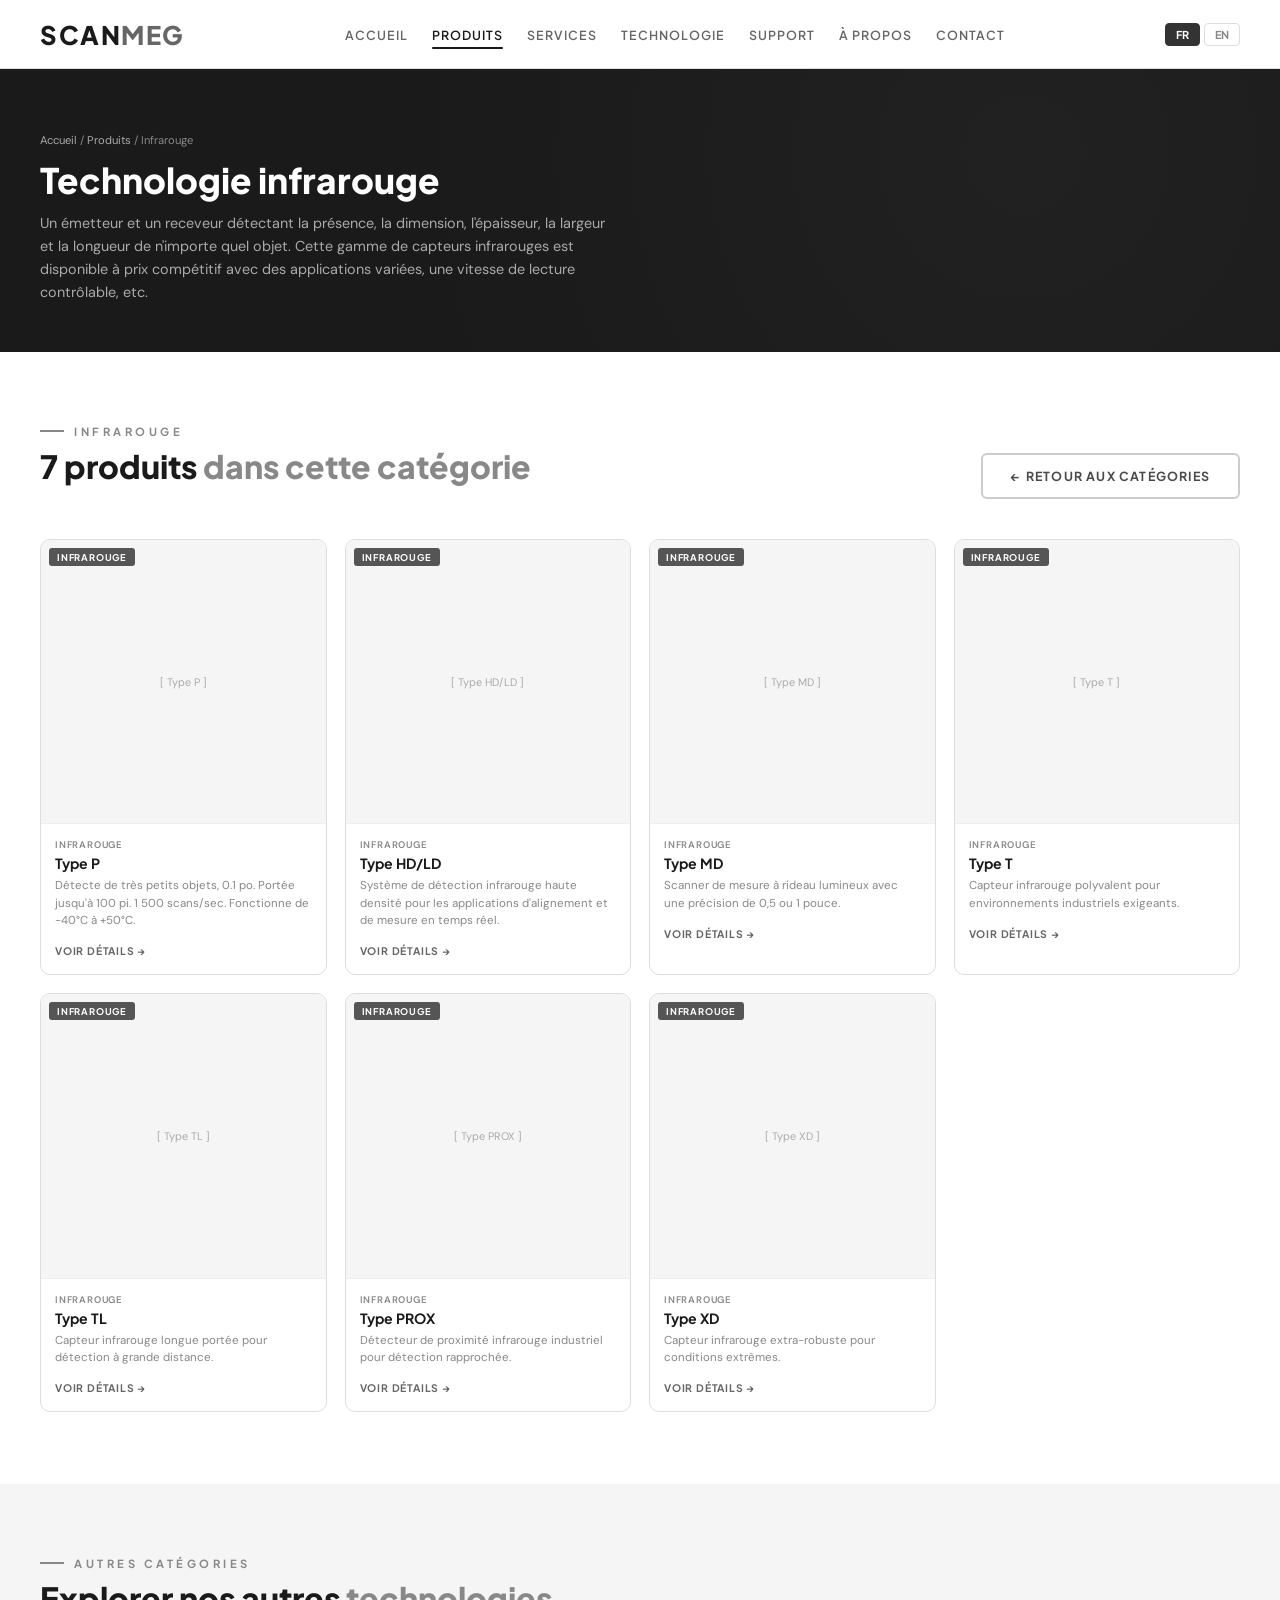
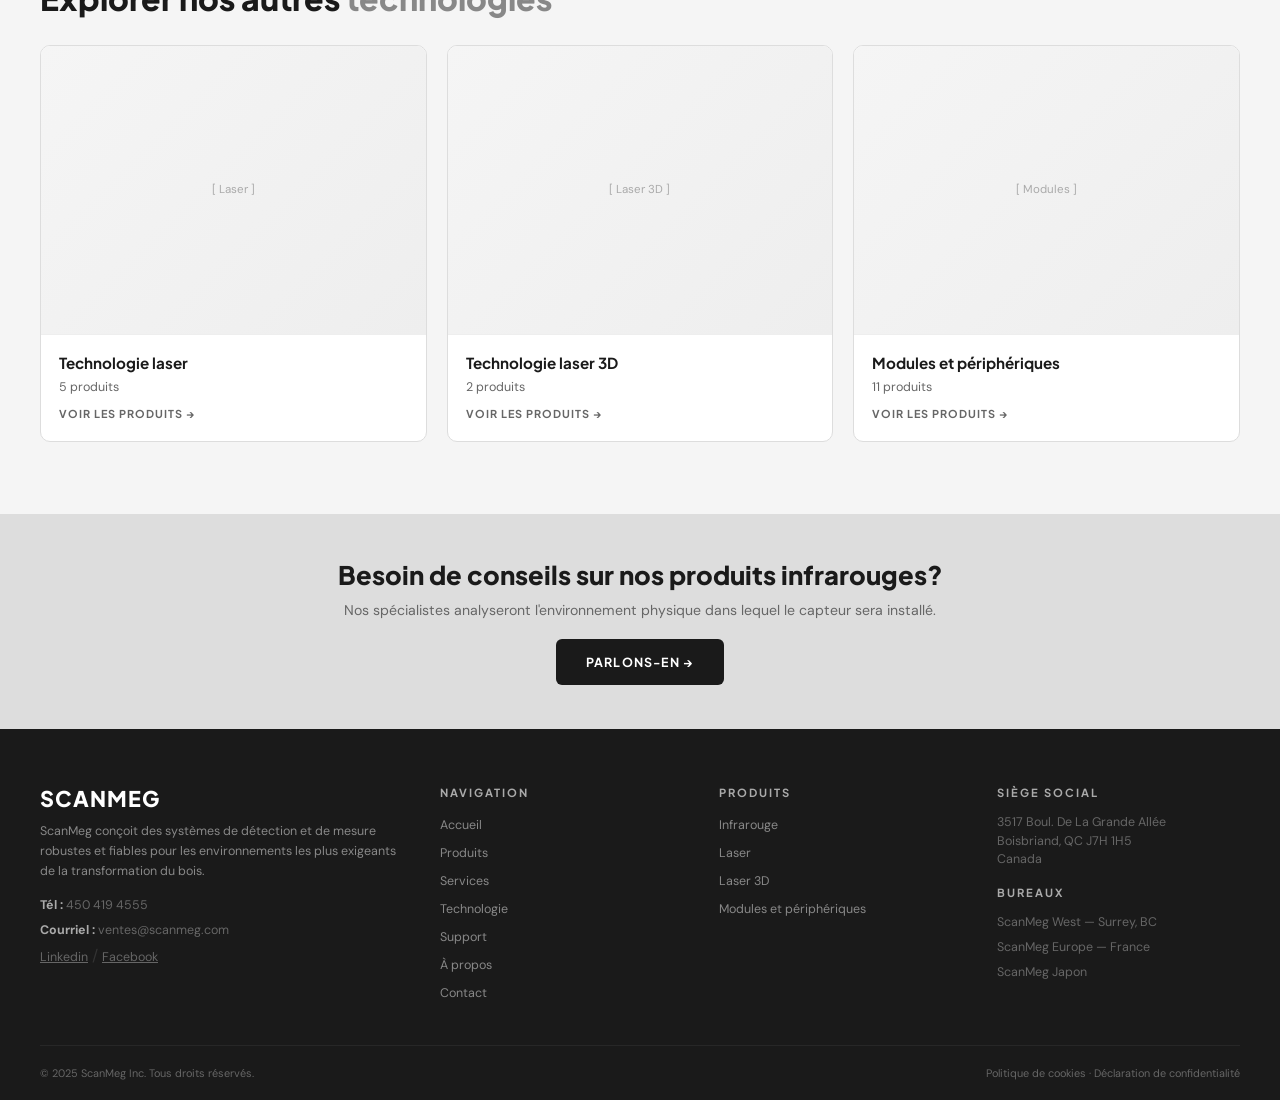
==== categorie-infrarouge.html @ 6e478f62 "Add files via upload" ====
<!DOCTYPE html>
<html lang="fr">
<head>
<meta charset="UTF-8">
<meta name="viewport" content="width=device-width, initial-scale=1.0">
<title>ScanMeg — Infrarouge</title>
<link href="https://fonts.googleapis.com/css2?family=DM+Sans:ital,opsz,wght@0,9..40,300;0,9..40,400;0,9..40,500;0,9..40,600;0,9..40,700;0,9..40,800&family=Plus+Jakarta+Sans:wght@400;500;600;700;800&display=swap" rel="stylesheet">
<link rel="stylesheet" href="wireframe.css">
</head>
<body>

<!-- ══════ HEADER ══════ -->
<header class="hdr">

  <div class="hdr-main">
    <a href="index.html" class="logo" style="text-decoration:none;">SCAN<em>MEG</em></a>
    <ul class="nav">
      <li><a href="index.html">Accueil</a></li>
      <li><a href="produits.html" class="on">Produits</a></li>
      <li><a href="services.html">Services</a></li>
      <li><a href="technologie.html">Technologie</a></li>
      <li><a href="support.html">Support</a></li>
      <li><a href="entreprise.html">À propos</a></li>
      <li><a href="contact.html">Contact</a></li>
    </ul>
    <div class="hdr-right">
      <div class="lang-sw"><button class="on">FR</button><button>EN</button></div>
      <div class="hamburger"><span></span><span></span><span></span></div>
    </div>
  </div>
</header>


<!-- ══════ PAGE HEADER ══════ -->
<div class="pg-hdr">
  <div class="pg-hdr-in">
    <div class="pg-bc"><a href="index.html">Accueil</a> / <a href="produits.html">Produits</a> / Infrarouge</div>
    <h1>Technologie infrarouge</h1>
    <p>Un émetteur et un receveur détectant la présence, la dimension, l'épaisseur, la largeur et la longueur de n'importe quel objet. Cette gamme de capteurs infrarouges est disponible à prix compétitif avec des applications variées, une vitesse de lecture contrôlable, etc.</p>
  </div>
</div>


<!-- ══════ GRILLE PRODUITS ══════ -->
<section class="sec">
  <div class="sec-inner">
    <div class="sec-head">
      <div>
        <div class="sec-label">Infrarouge</div>
        <h2 class="sec-title">7 produits <em>dans cette catégorie</em></h2>
      </div>
      <a href="produits.html" class="btn btn-outline" style="height:fit-content;">← Retour aux catégories</a>
    </div>

    <div class="p-grid">

      <div class="p-card">
        <div class="p-card-img"><div class="p-badge">Infrarouge</div>[ Type P ]</div>
        <div class="p-card-body">
          <div class="p-card-cat">Infrarouge</div>
          <h3>Type P</h3>
          <p>Détecte de très petits objets, 0.1 po. Portée jusqu'à 100 pi. 1 500 scans/sec. Fonctionne de -40°C à +50°C.</p>
          <a href="fiche-produit.html" class="p-card-act">Voir détails →</a>
        </div>
      </div>

      <div class="p-card">
        <div class="p-card-img"><div class="p-badge">Infrarouge</div>[ Type HD/LD ]</div>
        <div class="p-card-body">
          <div class="p-card-cat">Infrarouge</div>
          <h3>Type HD/LD</h3>
          <p>Système de détection infrarouge haute densité pour les applications d'alignement et de mesure en temps réel.</p>
          <a href="fiche-produit.html" class="p-card-act">Voir détails →</a>
        </div>
      </div>

      <div class="p-card">
        <div class="p-card-img"><div class="p-badge">Infrarouge</div>[ Type MD ]</div>
        <div class="p-card-body">
          <div class="p-card-cat">Infrarouge</div>
          <h3>Type MD</h3>
          <p>Scanner de mesure à rideau lumineux avec une précision de 0,5 ou 1 pouce.</p>
          <a href="fiche-produit.html" class="p-card-act">Voir détails →</a>
        </div>
      </div>

      <div class="p-card">
        <div class="p-card-img"><div class="p-badge">Infrarouge</div>[ Type T ]</div>
        <div class="p-card-body">
          <div class="p-card-cat">Infrarouge</div>
          <h3>Type T</h3>
          <p>Capteur infrarouge polyvalent pour environnements industriels exigeants.</p>
          <a href="fiche-produit.html" class="p-card-act">Voir détails →</a>
        </div>
      </div>

      <div class="p-card">
        <div class="p-card-img"><div class="p-badge">Infrarouge</div>[ Type TL ]</div>
        <div class="p-card-body">
          <div class="p-card-cat">Infrarouge</div>
          <h3>Type TL</h3>
          <p>Capteur infrarouge longue portée pour détection à grande distance.</p>
          <a href="fiche-produit.html" class="p-card-act">Voir détails →</a>
        </div>
      </div>

      <div class="p-card">
        <div class="p-card-img"><div class="p-badge">Infrarouge</div>[ Type PROX ]</div>
        <div class="p-card-body">
          <div class="p-card-cat">Infrarouge</div>
          <h3>Type PROX</h3>
          <p>Détecteur de proximité infrarouge industriel pour détection rapprochée.</p>
          <a href="fiche-produit.html" class="p-card-act">Voir détails →</a>
        </div>
      </div>

      <div class="p-card">
        <div class="p-card-img"><div class="p-badge">Infrarouge</div>[ Type XD ]</div>
        <div class="p-card-body">
          <div class="p-card-cat">Infrarouge</div>
          <h3>Type XD</h3>
          <p>Capteur infrarouge extra-robuste pour conditions extrêmes.</p>
          <a href="fiche-produit.html" class="p-card-act">Voir détails →</a>
        </div>
      </div>

    </div>
  </div>
</section>


<!-- ══════ AUTRES CATÉGORIES ══════ -->
<section class="sec sec--gray">
  <div class="sec-inner">
    <div class="sec-label">Autres catégories</div>
    <h2 class="sec-title">Explorer nos autres <em>technologies</em></h2>
    <div style="margin-bottom:28px;"></div>
    <div class="cat-g cat-g--3col">
      <div class="cat-c">
        <div class="cat-c-img">[ Laser ]</div>
        <div class="cat-c-body">
          <h3>Technologie laser</h3>
          <p>5 produits</p>
          <a href="categorie-laser.html" class="cat-c-link">Voir les produits →</a>
        </div>
      </div>
      <div class="cat-c">
        <div class="cat-c-img">[ Laser 3D ]</div>
        <div class="cat-c-body">
          <h3>Technologie laser 3D</h3>
          <p>2 produits</p>
          <a href="categorie-laser3d.html" class="cat-c-link">Voir les produits →</a>
        </div>
      </div>
      <div class="cat-c">
        <div class="cat-c-img">[ Modules ]</div>
        <div class="cat-c-body">
          <h3>Modules et périphériques</h3>
          <p>11 produits</p>
          <a href="categorie-modules.html" class="cat-c-link">Voir les produits →</a>
        </div>
      </div>
    </div>
  </div>
</section>


<!-- ══════ CTA ══════ -->
<div class="cta">
  <h2>Besoin de conseils sur nos produits infrarouges?</h2>
  <p>Nos spécialistes analyseront l'environnement physique dans lequel le capteur sera installé.</p>
  <a href="contact.html" class="btn btn-dark">Parlons-en →</a>
</div>


<!-- ══════ FOOTER ══════ -->
<footer class="ftr">
  <div class="ftr-g">
    <div>
      <div class="ftr-brand">SCANMEG</div>
      <p class="ftr-desc">ScanMeg conçoit des systèmes de détection et de mesure robustes et fiables pour les environnements les plus exigeants de la transformation du bois.</p>
      <p class="ftr-info"><strong>Tél :</strong> 450 419 4555</p>
      <p class="ftr-info"><strong>Courriel :</strong> ventes@scanmeg.com</p>
      <a href="#" class="ftr-info">Linkedin</a> / 
      <a href="#" class="ftr-info">Facebook</a>
    </div>
    <div class="ftr-col">
      <h4>Navigation</h4>
      <ul>
        <li><a href="index.html">Accueil</a></li>
        <li><a href="produits.html">Produits</a></li>
        <li><a href="services.html">Services</a></li>
        <li><a href="technologie.html">Technologie</a></li>
        <li><a href="support.html">Support</a></li>
        <li><a href="entreprise.html">À propos</a></li>
        <li><a href="contact.html">Contact</a></li>
      </ul>
    </div>
    <div class="ftr-col">
      <h4>Produits</h4>
      <ul>
        <li><a href="categorie-infrarouge.html">Infrarouge</a></li>
        <li><a href="categorie-laser.html">Laser</a></li>
        <li><a href="categorie-laser3d.html">Laser 3D</a></li>
        <li><a href="categorie-modules.html">Modules et périphériques</a></li>
      </ul>
    </div>
    <div class="ftr-col">
      <h4>Siège social</h4>
      <p class="ftr-info">3517 Boul. De La Grande Allée<br>Boisbriand, QC J7H 1H5<br>Canada</p>
      <h4 style="margin-top:16px;">Bureaux</h4>
      <p class="ftr-info">ScanMeg West — Surrey, BC</p>
      <p class="ftr-info">ScanMeg Europe — France</p>
      <p class="ftr-info">ScanMeg Japon</p>
    </div>
  </div>
  <div class="ftr-bot">
    <span>© 2025 ScanMeg Inc. Tous droits réservés.</span>
    <span>Politique de cookies · Déclaration de confidentialité</span>
  </div>
</footer>

<script>
(function(){
  var btn = document.querySelector(".hamburger");
  var nav = document.querySelector(".nav");
  if(btn && nav){
    btn.addEventListener("click", function(){
      nav.classList.toggle("open");
    });
    document.addEventListener("click", function(e){
      if(!btn.contains(e.target) && !nav.contains(e.target)){
        nav.classList.remove("open");
      }
    });
  }
})();
</script>
</body>
</html>
---- wireframe.css ----
/* ══════════════════════════════════════════
   SCANMEG — WIREFRAME CSS PARTAGÉ (N&B)
   Référencé par chaque page HTML via :
   <link rel="stylesheet" href="wireframe.css">
   ══════════════════════════════════════════ */

/* ── Tokens ── */
:root {
  --brand: #555;
  --brand-dark: #333;
  --brand-light: #ddd;
  --brand-pale: #f2f2f2;
  --navy: #1a1a1a;
  --navy-light: #2a2a2a;
  --slate-900: #1a1a1a;
  --slate-800: #333;
  --slate-700: #4a4a4a;
  --slate-600: #666;
  --slate-500: #888;
  --slate-400: #aaa;
  --slate-300: #ccc;
  --slate-200: #ddd;
  --slate-100: #eee;
  --slate-50: #f5f5f5;
  --white: #fff;
  --font-heading: 'Plus Jakarta Sans', sans-serif;
  --font-body: 'DM Sans', sans-serif;
  --shadow-xs: 0 1px 2px rgba(0,0,0,.04);
  --shadow-sm: 0 2px 8px rgba(0,0,0,.06);
  --shadow-md: 0 4px 16px rgba(0,0,0,.08);
  --shadow-lg: 0 8px 32px rgba(0,0,0,.1);
  --radius-sm: 6px;
  --radius-md: 10px;
  --radius-lg: 16px;
  --ease: cubic-bezier(.4,0,.2,1);
}
*,*::before,*::after { margin:0; padding:0; box-sizing:border-box; }
html { scroll-behavior:smooth; font-size:16px; }
body { font-family:var(--font-body); background:var(--white); color:var(--slate-800); overflow-x:hidden; }
img { max-width:100%; display:block; }

/* ══════ HEADER ══════ */
.hdr { background:var(--white); border-bottom:1px solid var(--slate-200); position:sticky; top:0; z-index:100; }
.hdr-top { background:var(--navy); padding:7px 40px; display:flex; justify-content:space-between; align-items:center; font-size:.72rem; color:var(--slate-400); }
.hdr-top a { color:#aaa; text-decoration:none; }
.hdr-main { padding:0 40px; display:flex; justify-content:space-between; align-items:center; height:68px; position:relative; }
.logo { font-family:var(--font-heading); font-weight:800; font-size:1.6rem; color:var(--navy); letter-spacing:1.5px; }
.logo em { font-style:normal; color:var(--slate-600); }
.nav { display:flex; gap:24px; list-style:none; }
.nav a { font-family:var(--font-heading); font-size:.78rem; font-weight:600; text-transform:uppercase; letter-spacing:1px; color:var(--slate-600); text-decoration:none; padding:4px 0; position:relative; transition:.2s; }
.nav a:hover { color:var(--navy); }
.nav a.on { color:var(--navy); }
.nav a.on::after { content:''; position:absolute; bottom:-2px; left:0; right:0; height:2px; background:var(--navy); border-radius:2px; }
.hdr-right { display:flex; align-items:center; gap:14px; }
.lang-sw { display:flex; gap:4px; }
.lang-sw button { font-family:var(--font-heading); font-size:.68rem; font-weight:700; padding:4px 10px; border-radius:4px; border:1px solid var(--slate-200); background:var(--white); color:var(--slate-500); cursor:pointer; transition:.15s; }
.lang-sw button.on { background:var(--slate-800); border-color:var(--slate-800); color:var(--white); }
.hamburger { display:none; flex-direction:column; gap:4px; cursor:pointer; }
.hamburger span { width:20px; height:2px; background:var(--slate-600); border-radius:2px; }

/* ══════ BUTTONS ══════ */
.btn { font-family:var(--font-heading); font-size:.78rem; font-weight:700; text-transform:uppercase; letter-spacing:1.2px; padding:13px 28px; border-radius:var(--radius-sm); border:2px solid transparent; cursor:pointer; text-decoration:none; display:inline-flex; align-items:center; gap:8px; transition:.2s var(--ease); white-space:nowrap; }
.btn-dark { background:var(--navy); color:var(--white); }
.btn-dark:hover { background:var(--navy-light); }
.btn-outline { background:transparent; border-color:var(--slate-300); color:var(--slate-700); }
.btn-outline:hover { border-color:var(--slate-600); color:var(--navy); }
.btn-white { background:var(--white); color:var(--navy); border-color:var(--slate-200); }
.btn-white:hover { background:var(--slate-50); }

/* ══════ HERO ══════ */
.hero { position:relative; background:linear-gradient(135deg,#1a1a1a 0%,#2a2a2a 60%,#333 100%); padding:80px 40px 72px; overflow:hidden; }
.hero::before { content:''; position:absolute; top:-50%; right:-20%; width:80%; height:200%; background:radial-gradient(ellipse,rgba(255,255,255,.03),transparent 70%); pointer-events:none; }
.hero-inner { max-width:1200px; margin:0 auto; display:grid; grid-template-columns:1.1fr .9fr; gap:56px; align-items:center; position:relative; z-index:1; }
.hero-label { font-family:var(--font-heading); font-size:.72rem; font-weight:700; text-transform:uppercase; letter-spacing:4px; color:#aaa; margin-bottom:14px; display:flex; align-items:center; gap:10px; }
.hero-label::before { content:''; width:32px; height:2px; background:#aaa; }
.hero h1 { font-family:var(--font-heading); font-size:2.7rem; font-weight:800; line-height:1.12; color:var(--white); margin-bottom:20px; }
.hero h1 em { font-style:normal; color:#ccc; }
.hero-text { font-size:.92rem; line-height:1.75; color:var(--slate-400); margin-bottom:28px; max-width:520px; }
.hero-btns { display:flex; gap:12px; flex-wrap:wrap; }
.hero-visual { display:flex; align-items:center; justify-content:center; position:relative; }
.hero-badge { position:absolute; top:16px; right:-8px; background:#444; color:var(--white); font-family:var(--font-heading); font-weight:800; font-size:.65rem; letter-spacing:1px; text-transform:uppercase; padding:8px 18px; border-radius:var(--radius-sm); box-shadow:var(--shadow-md); }

/* ══════ PLACEHOLDER IMAGE ══════ */
.ph { width:100%; aspect-ratio:4/3; max-width:460px; background:rgba(255,255,255,.04); border:1px solid rgba(255,255,255,.08); border-radius:var(--radius-md); display:flex; align-items:center; justify-content:center; flex-direction:column; gap:8px; color:var(--slate-500); font-size:.75rem; text-align:center; padding:20px; }
.ph svg { opacity:.25; }
.ph--light { background:var(--slate-50); border-color:var(--slate-200); color:var(--slate-400); }

/* ══════ KPI BAR ══════ */
.kpi { background:#e8e8e8; border-top:3px solid #999; padding:36px 40px; }
.kpi-row { max-width:1200px; margin:0 auto; display:grid; grid-template-columns:repeat(4,1fr); gap:24px; text-align:center; }
.kpi-n { font-family:var(--font-heading); font-size:2.2rem; font-weight:800; color:var(--navy); line-height:1; }
.kpi-l { font-size:.72rem; font-weight:600; text-transform:uppercase; letter-spacing:1px; color:var(--slate-600); margin-top:4px; }

/* ══════ SECTIONS ══════ */
.sec { padding:72px 40px; }
.sec--gray { background:var(--slate-50); }
.sec--dark { background:var(--navy); color:var(--slate-300); }
.sec-inner { max-width:1200px; margin:0 auto; }
.sec-label { font-family:var(--font-heading); font-size:.7rem; font-weight:700; text-transform:uppercase; letter-spacing:3.5px; color:#888; margin-bottom:10px; display:flex; align-items:center; gap:10px; }
.sec-label::before { content:''; width:24px; height:2px; background:currentColor; }
.sec-title { font-family:var(--font-heading); font-size:2rem; font-weight:800; line-height:1.15; color:var(--navy); margin-bottom:14px; }
.sec--dark .sec-title { color:var(--white); }
.sec-title em { font-style:normal; color:var(--slate-500); }
.sec--dark .sec-title em { color:#ccc; }
.sec-desc { font-size:.9rem; line-height:1.7; color:var(--slate-600); max-width:620px; margin-bottom:36px; }
.sec--dark .sec-desc { color:var(--slate-400); }
.sec-head { display:flex; justify-content:space-between; align-items:flex-end; margin-bottom:40px; flex-wrap:wrap; gap:20px; }

/* ══════ CATEGORY CARDS ══════ */
.cat-g { display:grid; grid-template-columns:repeat(4,1fr); gap:18px; }
.cat-g--2col { grid-template-columns:repeat(2,1fr); gap:24px; }
.cat-g--3col { grid-template-columns:repeat(3,1fr); gap:20px; }
.cat-c { background:var(--white); border:1px solid var(--slate-200); border-radius:var(--radius-md); overflow:hidden; transition:.25s var(--ease); cursor:pointer; }
.cat-c:hover { border-color:#999; box-shadow:var(--shadow-md); transform:translateY(-3px); }
.cat-c-img { aspect-ratio:4/3; background:linear-gradient(135deg,var(--slate-50),var(--slate-100)); display:flex; align-items:center; justify-content:center; color:var(--slate-400); font-size:.72rem; border-bottom:1px solid var(--slate-100); }
.cat-c-body { padding:18px; }
.cat-c h3 { font-family:var(--font-heading); font-size:.95rem; font-weight:700; color:var(--navy); margin-bottom:6px; }
.cat-c p { font-size:.78rem; line-height:1.55; color:var(--slate-600); }
.cat-c-meta { font-family:var(--font-heading); font-size:.68rem; font-weight:600; color:var(--slate-400); letter-spacing:.3px; margin-bottom:12px; padding-top:10px; border-top:1px solid var(--slate-100); }
.cat-c-link { display:inline-flex; align-items:center; gap:4px; margin-top:10px; font-family:var(--font-heading); font-size:.68rem; font-weight:700; text-transform:uppercase; letter-spacing:1px; color:var(--slate-600); text-decoration:none; }
.cat-c-link:hover { color:var(--navy); }

/* ══════ ICON SERVICE CARDS ══════ */
.svc-g { display:grid; grid-template-columns:repeat(3,1fr); gap:20px; }
.svc-c { background:var(--white); border:1px solid var(--slate-200); border-radius:var(--radius-md); padding:28px 24px; transition:.25s var(--ease); }
.sec--dark .svc-c { background:var(--navy-light); border-color:rgba(255,255,255,.06); }
.svc-c:hover { border-color:#999; box-shadow:var(--shadow-sm); transform:translateY(-2px); }
.svc-ico { width:44px; height:44px; border-radius:var(--radius-sm); background:#e8e8e8; border:1px solid #ccc; display:flex; align-items:center; justify-content:center; font-size:1.1rem; margin-bottom:16px; }
.sec--dark .svc-ico { background:rgba(255,255,255,.08); border-color:rgba(255,255,255,.12); }
.svc-c h3 { font-family:var(--font-heading); font-size:.85rem; font-weight:700; color:var(--navy); margin-bottom:8px; }
.sec--dark .svc-c h3 { color:var(--white); }
.svc-c p { font-size:.78rem; line-height:1.6; color:var(--slate-500); }

/* ══════ ADVANTAGES ══════ */
.adv-g { display:grid; grid-template-columns:repeat(3,1fr); gap:28px; }
.adv-i { display:flex; gap:14px; }
.adv-n { font-family:var(--font-heading); font-size:2rem; font-weight:800; color:#999; line-height:1; min-width:40px; }
.adv-i h4 { font-family:var(--font-heading); font-size:.82rem; font-weight:700; color:var(--navy); margin-bottom:5px; }
.adv-i p { font-size:.78rem; line-height:1.55; color:var(--slate-600); }

/* ══════ TESTIMONIAL ══════ */
.testi { background:var(--white); border:1px solid var(--slate-200); border-left:4px solid #999; border-radius:0 var(--radius-md) var(--radius-md) 0; padding:36px; max-width:820px; margin:0 auto; }
.sec--dark .testi { background:var(--navy-light); border-color:rgba(255,255,255,.06); border-left-color:#888; }
.testi q { display:block; font-size:.9rem; line-height:1.8; color:var(--slate-600); font-style:italic; margin-bottom:16px; }
.sec--dark .testi q { color:var(--slate-400); }
.testi-auth { font-family:var(--font-heading); font-size:.78rem; font-weight:700; color:#888; }

/* ══════ CTA BAND ══════ */
.cta { background:#ddd; padding:44px 40px; text-align:center; }
.cta h2 { font-family:var(--font-heading); font-size:1.6rem; font-weight:800; color:var(--navy); margin-bottom:10px; }
.cta p { color:var(--slate-600); margin-bottom:20px; font-size:.88rem; }

/* ══════ FOOTER ══════ */
.ftr { background:var(--navy); padding:56px 40px 20px; }
.ftr-g { max-width:1200px; margin:0 auto; display:grid; grid-template-columns:1.5fr 1fr 1fr 1fr; gap:36px; margin-bottom:36px; }
.ftr-brand { font-family:var(--font-heading); font-weight:800; font-size:1.35rem; color:var(--white); letter-spacing:1px; margin-bottom:10px; }
.ftr-desc { font-size:.78rem; line-height:1.6; color:var(--slate-500); margin-bottom:14px; }
.ftr-col h4 { font-family:var(--font-heading); font-size:.7rem; font-weight:700; text-transform:uppercase; letter-spacing:2px; color:var(--slate-400); margin-bottom:14px; }
.ftr-col ul { list-style:none; }
.ftr-col li { margin-bottom:7px; }
.ftr-col a { font-size:.78rem; color:var(--slate-500); text-decoration:none; transition:.15s; }
.ftr-col a:hover { color:var(--white); }
.ftr-info { font-size:.78rem; color:var(--slate-600); margin-bottom:6px; line-height:1.5; }
.ftr-info strong { color:var(--slate-400); }
.ftr-bot { max-width:1200px; margin:0 auto; padding-top:20px; border-top:1px solid rgba(255,255,255,.06); display:flex; justify-content:space-between; font-size:.68rem; color:var(--slate-600); }

/* ══════ PAGE HEADER ══════ */
.pg-hdr { background:var(--navy); padding:64px 40px 48px; position:relative; overflow:hidden; }
.pg-hdr::before { content:''; position:absolute; inset:0; background:radial-gradient(circle at 80% 30%,rgba(255,255,255,.03),transparent 60%); }
.pg-hdr-in { max-width:1200px; margin:0 auto; position:relative; z-index:1; }
.pg-bc { font-size:.7rem; color:var(--slate-500); margin-bottom:10px; }
.pg-bc a { color:#aaa; text-decoration:none; }
.pg-hdr h1 { font-family:var(--font-heading); font-size:2.2rem; font-weight:800; color:var(--white); margin-bottom:10px; }
.pg-hdr p { font-size:.9rem; color:var(--slate-400); max-width:580px; line-height:1.6; }

/* ══════ PRODUCT GRID ══════ */
.p-grid { display:grid; grid-template-columns:repeat(4,1fr); gap:18px; }
.p-card { background:var(--white); border:1px solid var(--slate-200); border-radius:var(--radius-md); overflow:hidden; transition:.25s var(--ease); cursor:pointer; }
.p-card:hover { border-color:#999; box-shadow:var(--shadow-md); }
.p-card-img { aspect-ratio:1; background:var(--slate-50); display:flex; align-items:center; justify-content:center; color:var(--slate-400); font-size:.68rem; position:relative; border-bottom:1px solid var(--slate-100); }
.p-badge { position:absolute; top:8px; left:8px; font-family:var(--font-heading); font-size:.58rem; font-weight:700; text-transform:uppercase; letter-spacing:.8px; padding:3px 8px; background:#555; color:var(--white); border-radius:3px; }
.p-card-body { padding:14px; }
.p-card-cat { font-size:.6rem; text-transform:uppercase; letter-spacing:.8px; color:#888; font-weight:600; margin-bottom:3px; }
.p-card h3 { font-family:var(--font-heading); font-size:.88rem; font-weight:700; color:var(--navy); margin-bottom:5px; }
.p-card p { font-size:.72rem; color:var(--slate-500); line-height:1.5; margin-bottom:10px; }
.p-card-act { font-family:var(--font-heading); font-size:.65rem; font-weight:700; text-transform:uppercase; letter-spacing:.8px; color:var(--slate-600); text-decoration:none; }

/* ══════ DETAIL ROW ══════ */
.drow { display:grid; grid-template-columns:1fr 1fr; gap:44px; align-items:center; margin-bottom:56px; }
.drow.rev { direction:rtl; }
.drow.rev>* { direction:ltr; }
.drow-img { aspect-ratio:4/3; background:linear-gradient(135deg,var(--slate-50),var(--slate-100)); border-radius:var(--radius-md); border:1px solid var(--slate-200); display:flex; align-items:center; justify-content:center; color:var(--slate-400); font-size:.75rem; }
.drow h3 { font-family:var(--font-heading); font-size:1.3rem; font-weight:800; color:var(--navy); margin-bottom:14px; }
.drow p { font-size:.85rem; line-height:1.7; color:var(--slate-600); }

/* ══════ TECH TABS ══════ */
.tt { display:flex; gap:4px; margin-bottom:28px; flex-wrap:wrap; }
.tt-btn { font-family:var(--font-heading); font-size:.72rem; font-weight:700; text-transform:uppercase; letter-spacing:1px; padding:10px 22px; border:none; border-radius:var(--radius-sm) var(--radius-sm) 0 0; background:var(--navy-light); color:var(--slate-500); cursor:pointer; transition:.15s; }
.tt-btn:hover { color:var(--white); }
.tt-btn.on { background:#555; color:var(--white); }
.tt-panel { background:var(--navy-light); border:1px solid rgba(255,255,255,.06); border-radius:0 var(--radius-md) var(--radius-md) var(--radius-md); padding:36px; }
.tt-grid { display:grid; grid-template-columns:1fr 1fr; gap:36px; align-items:center; }
.tt-panel h3 { font-family:var(--font-heading); font-size:1.2rem; font-weight:800; color:var(--white); margin-bottom:12px; }
.tt-panel p { font-size:.84rem; line-height:1.7; color:var(--slate-400); margin-bottom:16px; }
.tt-list { list-style:none; display:flex; gap:6px; flex-wrap:wrap; }
.tt-list li { font-family:var(--font-heading); font-size:.65rem; font-weight:600; text-transform:uppercase; padding:5px 12px; background:rgba(255,255,255,.06); border:1px solid rgba(255,255,255,.1); border-radius:4px; color:#bbb; }

/* ══════ SPECS ══════ */
.sp-g { display:grid; grid-template-columns:repeat(3,1fr); gap:18px; }
.sp-c { background:var(--white); border:1px solid var(--slate-200); border-radius:var(--radius-md); padding:24px 20px; text-align:center; transition:.15s; }
.sp-c:hover { border-color:#999; }
.sp-n { font-family:var(--font-heading); font-size:1.8rem; font-weight:800; color:#555; line-height:1; margin-bottom:3px; }
.sp-l { font-family:var(--font-heading); font-size:.72rem; font-weight:700; text-transform:uppercase; color:var(--navy); margin-bottom:5px; }
.sp-d { font-size:.72rem; color:var(--slate-500); line-height:1.45; }

/* ══════ DURABILITY ══════ */
.dur-g { display:grid; grid-template-columns:repeat(3,1fr); gap:20px; }
.dur-c { background:var(--white); border:1px solid var(--slate-200); border-radius:var(--radius-md); overflow:hidden; transition:.15s; }
.sec--dark .dur-c { background:var(--navy-light); border-color:rgba(255,255,255,.06); }
.dur-c:hover { border-color:#999; }
.dur-h { background:#e8e8e8; padding:24px 20px; text-align:center; border-bottom:1px solid #ccc; }
.sec--dark .dur-h { background:rgba(255,255,255,.05); border-color:rgba(255,255,255,.08); }
.dur-h .ico { font-size:1.8rem; margin-bottom:6px; }
.dur-h h4 { font-family:var(--font-heading); font-size:.95rem; font-weight:800; color:var(--navy); text-transform:uppercase; }
.sec--dark .dur-h h4 { color:var(--white); }
.dur-h small { font-size:.72rem; color:var(--slate-500); }
.dur-b { padding:18px 20px; }
.dur-b p { font-size:.75rem; color:var(--slate-600); margin-bottom:5px; display:flex; align-items:center; gap:6px; }
.sec--dark .dur-b p { color:var(--slate-400); }
.dur-b p::before { content:'✓'; color:#888; font-weight:700; font-size:.7rem; }

/* ══════ INDUSTRIES ══════ */
.ind-g { display:grid; grid-template-columns:repeat(2,1fr); gap:20px; }
.ind-c { display:grid; grid-template-columns:130px 1fr; background:var(--white); border:1px solid var(--slate-200); border-radius:var(--radius-md); overflow:hidden; transition:.15s; }
.ind-c:hover { border-color:#999; box-shadow:var(--shadow-sm); }
.ind-c-img { background:var(--slate-50); display:flex; align-items:center; justify-content:center; color:var(--slate-400); font-size:.65rem; }
.ind-c-body { padding:20px; }
.ind-c h3 { font-family:var(--font-heading); font-size:.95rem; font-weight:700; color:var(--navy); margin-bottom:6px; }
.ind-c p { font-size:.76rem; line-height:1.6; color:var(--slate-600); }

/* ══════ TIMELINE ══════ */
.tl { position:relative; padding:32px 0; }
.tl::before { content:''; position:absolute; left:50%; top:0; bottom:0; width:2px; background:#ccc; transform:translateX(-50%); }
.tl-item { display:flex; margin-bottom:36px; position:relative; }
.tl-item:nth-child(odd) { justify-content:flex-start; padding-right:52%; }
.tl-item:nth-child(even) { justify-content:flex-end; padding-left:52%; }
.tl-dot { position:absolute; left:50%; transform:translateX(-50%); width:14px; height:14px; background:#888; border:3px solid var(--white); border-radius:50%; z-index:1; box-shadow:var(--shadow-sm); }
.tl-box { background:var(--white); border:1px solid var(--slate-200); border-radius:var(--radius-md); padding:18px; }
.tl-yr { font-family:var(--font-heading); font-size:1.2rem; font-weight:800; color:#555; margin-bottom:3px; }
.tl-box p { font-size:.78rem; color:var(--slate-600); line-height:1.5; }

/* ══════ CONTACT ══════ */
.ct-g { display:grid; grid-template-columns:1fr 1fr; gap:44px; }
.fg { margin-bottom:18px; }
.fg label { font-family:var(--font-heading); font-size:.68rem; font-weight:600; text-transform:uppercase; letter-spacing:.8px; color:var(--slate-600); display:block; margin-bottom:5px; }
.fg input,.fg textarea,.fg select { width:100%; padding:11px 14px; border:1px solid var(--slate-200); border-radius:var(--radius-sm); font-family:var(--font-body); font-size:.84rem; color:var(--navy); background:var(--white); transition:.15s; }
.fg input:focus,.fg textarea:focus,.fg select:focus { outline:none; border-color:var(--slate-600); box-shadow:0 0 0 3px rgba(0,0,0,.05); }
.fg textarea { resize:vertical; min-height:110px; }
.off-g { display:grid; grid-template-columns:1fr 1fr; gap:16px; }
.off-c { background:var(--slate-50); border-radius:var(--radius-md); padding:20px; border:1px solid var(--slate-100); }
.off-c h4 { font-family:var(--font-heading); font-size:.78rem; font-weight:700; color:var(--navy); margin-bottom:8px; }
.off-c p { font-size:.72rem; color:var(--slate-600); line-height:1.55; }
.off-c a { color:var(--slate-600); text-decoration:none; }

/* ══════ QUOTE PAGE ══════ */
.qt-g { display:grid; grid-template-columns:1.2fr .8fr; gap:44px; align-items:flex-start; }
.qt-side { background:var(--navy); border-radius:var(--radius-md); padding:36px; }
.qt-side h3 { font-family:var(--font-heading); font-size:1.05rem; font-weight:800; color:var(--white); margin-bottom:18px; }
.qt-step { display:flex; gap:14px; margin-bottom:20px; }
.qt-num { width:32px; height:32px; min-width:32px; background:#555; border-radius:50%; display:flex; align-items:center; justify-content:center; font-family:var(--font-heading); font-weight:800; color:var(--white); font-size:.8rem; }
.qt-step h4 { font-family:var(--font-heading); font-size:.78rem; font-weight:700; color:var(--white); margin-bottom:3px; }
.qt-step p { font-size:.72rem; color:var(--slate-500); line-height:1.45; }

/* ══════ GALLERY ══════ */
.gal { display:grid; grid-template-columns:repeat(4,1fr); gap:10px; }
.gal-ph { aspect-ratio:1; background:var(--slate-50); border:1px solid var(--slate-200); border-radius:var(--radius-sm); display:flex; align-items:center; justify-content:center; color:var(--slate-400); font-size:.65rem; }

/* ══════════════════════════════════════════
   RESPONSIVE
   ══════════════════════════════════════════ */
@media (max-width:1024px) {
  .hero-inner { grid-template-columns:1fr; }
  .hero-visual { display:none; }
  .cat-g { grid-template-columns:repeat(2,1fr); }
  .cat-g--2col { grid-template-columns:1fr; }
  .svc-g { grid-template-columns:repeat(2,1fr); }
  .adv-g { grid-template-columns:repeat(2,1fr); }
  .p-grid { grid-template-columns:repeat(2,1fr); }
  .sp-g { grid-template-columns:repeat(2,1fr); }
  .dur-g { grid-template-columns:1fr 1fr; }
  .drow { grid-template-columns:1fr; gap:24px; }
  .drow.rev { direction:ltr; }
  .tt-grid { grid-template-columns:1fr; }
  .ct-g { grid-template-columns:1fr; }
  .qt-g { grid-template-columns:1fr; }
  .ftr-g { grid-template-columns:1fr 1fr; }
  .kpi-row { grid-template-columns:repeat(2,1fr); }
  .ind-g { grid-template-columns:1fr; }
}
@media (max-width:640px) {
  .hdr-top { display:none; }
  .nav { display:none; }
  .lang-sw { display:none; }
  .hamburger { display:flex; }
  .hdr-main { padding:0 16px; height:56px; }
  .nav.open { top:56px; }
  .hero { padding:40px 16px 48px; }
  .hero h1 { font-size:1.7rem; }
  .hero-btns { flex-direction:column; }
  .hero-btns .btn { justify-content:center; }
  .sec { padding:40px 16px; }
  .sec-title { font-size:1.45rem; }
  .sec-head { flex-direction:column; align-items:flex-start; }
  .cat-g, .cat-g--2col, .cat-g--3col { grid-template-columns:1fr; }
  .svc-g { grid-template-columns:1fr; }
  .adv-g { grid-template-columns:1fr; }
  .p-grid { grid-template-columns:1fr 1fr; }
  .sp-g { grid-template-columns:1fr; }
  .dur-g { grid-template-columns:1fr; }
  .kpi { padding:24px 16px; }
  .kpi-row { grid-template-columns:repeat(2,1fr); gap:16px; }
  .kpi-n { font-size:1.6rem; }
  .ftr { padding:32px 16px 12px; }
  .ftr-g { grid-template-columns:1fr; gap:20px; }
  .ftr-bot { flex-direction:column; gap:6px; }
  .pg-hdr { padding:36px 16px 28px; }
  .pg-hdr h1 { font-size:1.5rem; }
  .cta { padding:28px 16px; }
  .cta h2 { font-size:1.2rem; }
  .ind-c { grid-template-columns:1fr; }
  .ind-c-img { height:100px; }
  .off-g { grid-template-columns:1fr; }
  .gal { grid-template-columns:repeat(2,1fr); }
  .tl::before { left:14px; }
  .tl-item:nth-child(odd), .tl-item:nth-child(even) { justify-content:flex-start; padding-left:36px; padding-right:0; }
  .tl-dot { left:14px; }
}

/* Menu mobile ouvert — hors media query pour garantir la priorité */
.nav.open { display:flex; flex-direction:column; position:absolute; top:68px; left:0; right:0; background:#fff; padding:16px 0; border-top:1px solid #e5e7eb; border-bottom:1px solid #e5e7eb; z-index:200; gap:0; }
.nav.open li a { display:block; padding:12px 20px; font-size:.85rem; }
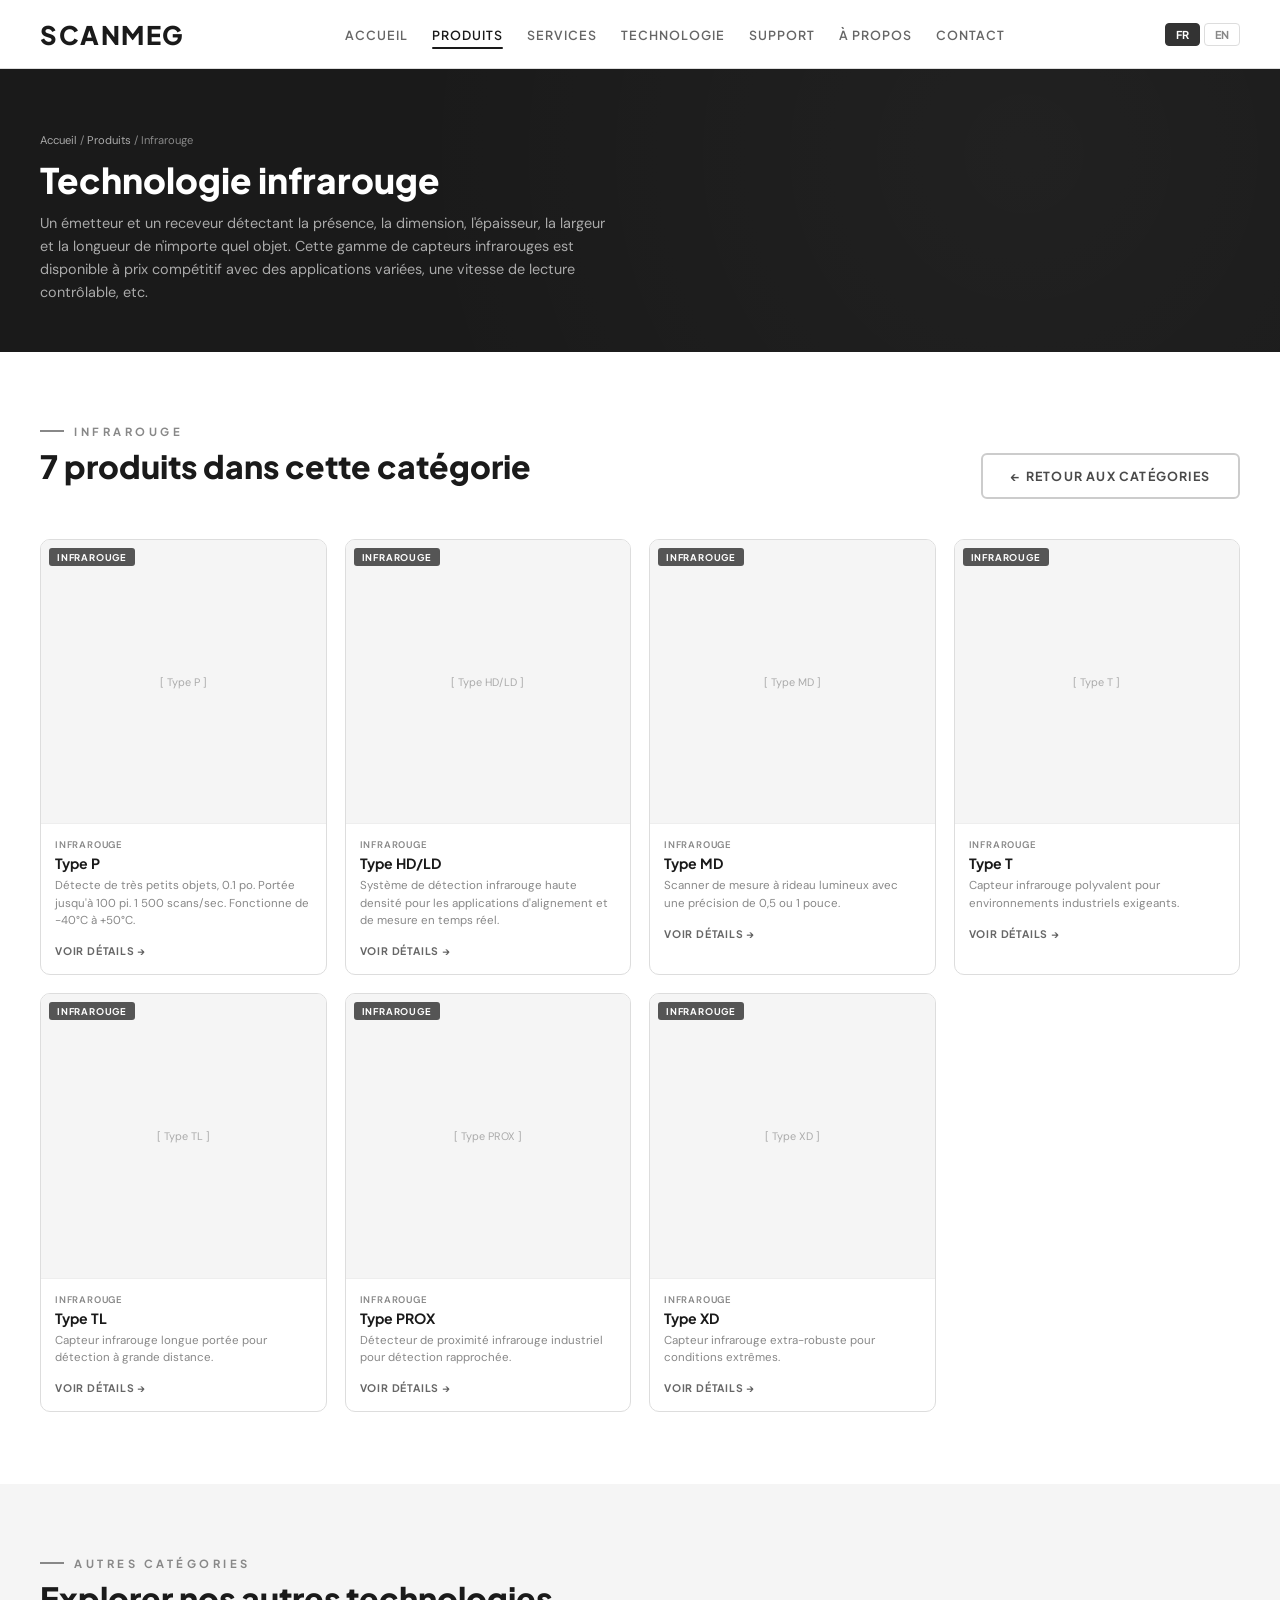
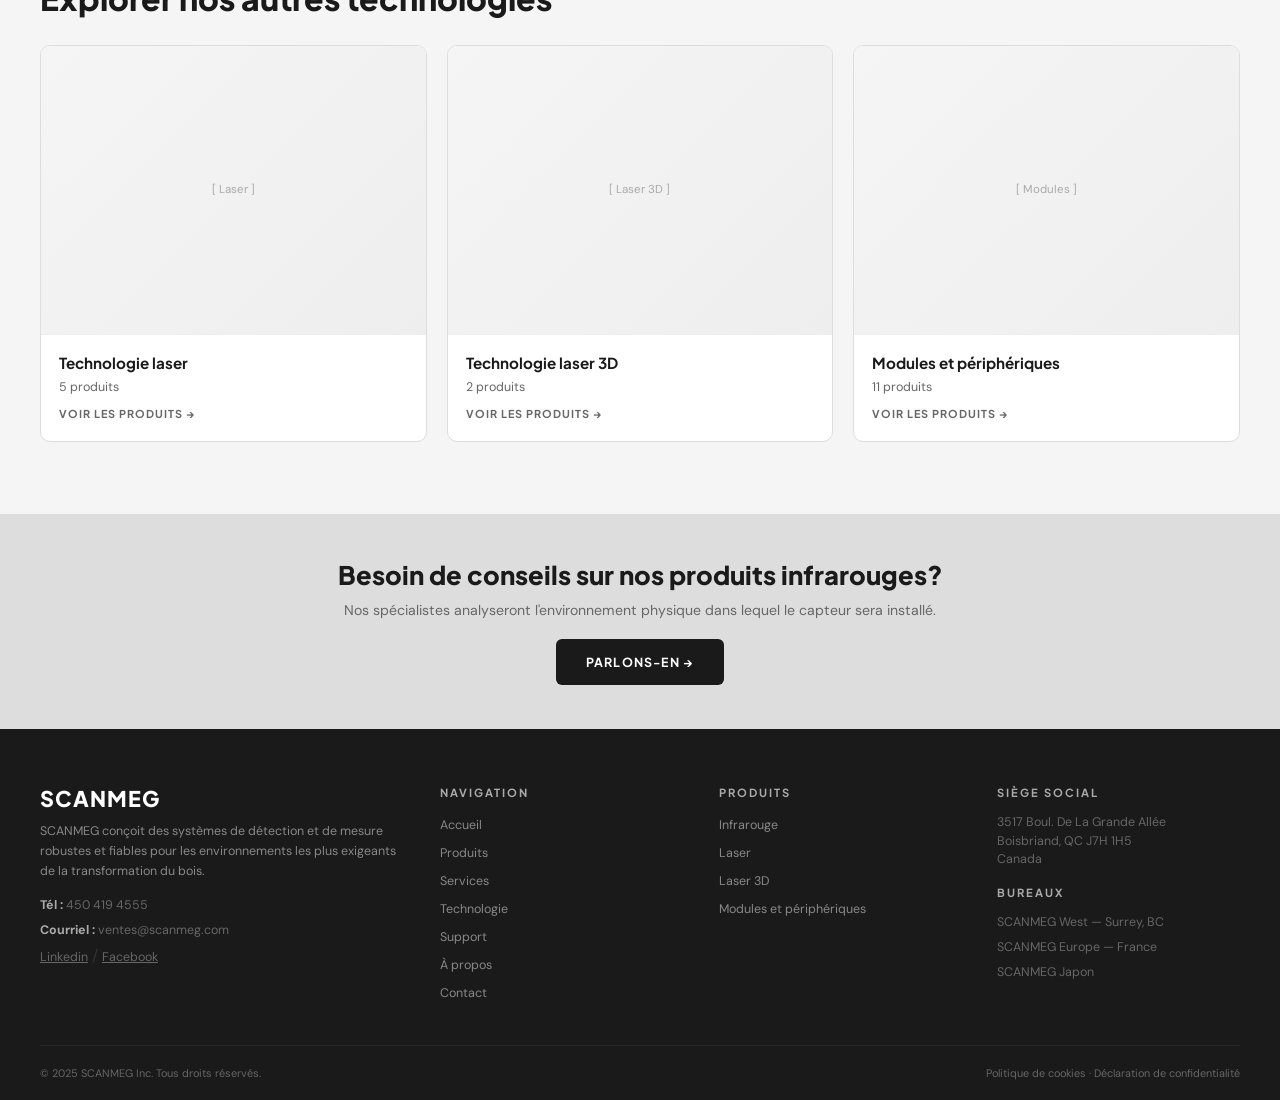
==== commit deb40f7d: "Add files via upload" ====
--- a/categorie-infrarouge.html
+++ b/categorie-infrarouge.html
@@ -3,7 +3,7 @@
 <head>
 <meta charset="UTF-8">
 <meta name="viewport" content="width=device-width, initial-scale=1.0">
-<title>ScanMeg — Infrarouge</title>
+<title>SCANMEG — Infrarouge</title>
 <link href="https://fonts.googleapis.com/css2?family=DM+Sans:ital,opsz,wght@0,9..40,300;0,9..40,400;0,9..40,500;0,9..40,600;0,9..40,700;0,9..40,800&family=Plus+Jakarta+Sans:wght@400;500;600;700;800&display=swap" rel="stylesheet">
 <link rel="stylesheet" href="wireframe.css">
 </head>
@@ -22,6 +22,7 @@
       <li><a href="support.html">Support</a></li>
       <li><a href="entreprise.html">À propos</a></li>
       <li><a href="contact.html">Contact</a></li>
+      <li class="nav-lang"><div class="lang-sw"><button class="on">FR</button><button>EN</button></div></li>
     </ul>
     <div class="hdr-right">
       <div class="lang-sw"><button class="on">FR</button><button>EN</button></div>
@@ -178,7 +179,7 @@
   <div class="ftr-g">
     <div>
       <div class="ftr-brand">SCANMEG</div>
-      <p class="ftr-desc">ScanMeg conçoit des systèmes de détection et de mesure robustes et fiables pour les environnements les plus exigeants de la transformation du bois.</p>
+      <p class="ftr-desc">SCANMEG conçoit des systèmes de détection et de mesure robustes et fiables pour les environnements les plus exigeants de la transformation du bois.</p>
       <p class="ftr-info"><strong>Tél :</strong> 450 419 4555</p>
       <p class="ftr-info"><strong>Courriel :</strong> ventes@scanmeg.com</p>
       <a href="#" class="ftr-info">Linkedin</a> / 
@@ -209,13 +210,13 @@
       <h4>Siège social</h4>
       <p class="ftr-info">3517 Boul. De La Grande Allée<br>Boisbriand, QC J7H 1H5<br>Canada</p>
       <h4 style="margin-top:16px;">Bureaux</h4>
-      <p class="ftr-info">ScanMeg West — Surrey, BC</p>
-      <p class="ftr-info">ScanMeg Europe — France</p>
-      <p class="ftr-info">ScanMeg Japon</p>
+      <p class="ftr-info">SCANMEG West — Surrey, BC</p>
+      <p class="ftr-info">SCANMEG Europe — France</p>
+      <p class="ftr-info">SCANMEG Japon</p>
     </div>
   </div>
   <div class="ftr-bot">
-    <span>© 2025 ScanMeg Inc. Tous droits réservés.</span>
+    <span>© 2025 SCANMEG Inc. Tous droits réservés.</span>
     <span>Politique de cookies · Déclaration de confidentialité</span>
   </div>
 </footer>
--- a/wireframe.css
+++ b/wireframe.css
@@ -45,7 +45,7 @@
 .hdr-top a { color:#aaa; text-decoration:none; }
 .hdr-main { padding:0 40px; display:flex; justify-content:space-between; align-items:center; height:68px; position:relative; }
 .logo { font-family:var(--font-heading); font-weight:800; font-size:1.6rem; color:var(--navy); letter-spacing:1.5px; }
-.logo em { font-style:normal; color:var(--slate-600); }
+.logo em { font-style:normal; color:var(--navy); }
 .nav { display:flex; gap:24px; list-style:none; }
 .nav a { font-family:var(--font-heading); font-size:.78rem; font-weight:600; text-transform:uppercase; letter-spacing:1px; color:var(--slate-600); text-decoration:none; padding:4px 0; position:relative; transition:.2s; }
 .nav a:hover { color:var(--navy); }
@@ -74,7 +74,7 @@
 .hero-label { font-family:var(--font-heading); font-size:.72rem; font-weight:700; text-transform:uppercase; letter-spacing:4px; color:#aaa; margin-bottom:14px; display:flex; align-items:center; gap:10px; }
 .hero-label::before { content:''; width:32px; height:2px; background:#aaa; }
 .hero h1 { font-family:var(--font-heading); font-size:2.7rem; font-weight:800; line-height:1.12; color:var(--white); margin-bottom:20px; }
-.hero h1 em { font-style:normal; color:#ccc; }
+.hero h1 em { font-style:normal; color:var(--white); }
 .hero-text { font-size:.92rem; line-height:1.75; color:var(--slate-400); margin-bottom:28px; max-width:520px; }
 .hero-btns { display:flex; gap:12px; flex-wrap:wrap; }
 .hero-visual { display:flex; align-items:center; justify-content:center; position:relative; }
@@ -100,8 +100,8 @@
 .sec-label::before { content:''; width:24px; height:2px; background:currentColor; }
 .sec-title { font-family:var(--font-heading); font-size:2rem; font-weight:800; line-height:1.15; color:var(--navy); margin-bottom:14px; }
 .sec--dark .sec-title { color:var(--white); }
-.sec-title em { font-style:normal; color:var(--slate-500); }
-.sec--dark .sec-title em { color:#ccc; }
+.sec-title em { font-style:normal; color:var(--navy); }
+.sec--dark .sec-title em { color:var(--white); }
 .sec-desc { font-size:.9rem; line-height:1.7; color:var(--slate-600); max-width:620px; margin-bottom:36px; }
 .sec--dark .sec-desc { color:var(--slate-400); }
 .sec-head { display:flex; justify-content:space-between; align-items:flex-end; margin-bottom:40px; flex-wrap:wrap; gap:20px; }
@@ -339,3 +339,24 @@
 /* Menu mobile ouvert — hors media query pour garantir la priorité */
 .nav.open { display:flex; flex-direction:column; position:absolute; top:68px; left:0; right:0; background:#fff; padding:16px 0; border-top:1px solid #e5e7eb; border-bottom:1px solid #e5e7eb; z-index:200; gap:0; }
 .nav.open li a { display:block; padding:12px 20px; font-size:.85rem; }
+.nav-lang { display:none; }
+.nav.open .nav-lang { display:flex; padding:12px 20px; border-top:1px solid var(--slate-200); margin-top:8px; }
+
+/* ── Piliers ── */
+.piliers-g { display:grid; grid-template-columns:repeat(4,1fr); gap:20px; }
+.pilier-c { background:var(--white); border:1px solid var(--slate-200); border-radius:var(--radius-md); padding:24px 20px; }
+.pilier-titre { font-family:var(--font-heading); font-size:.95rem; font-weight:700; color:var(--navy); margin-bottom:16px; line-height:1.3; }
+.pilier-sep { border:none; border-top:2px solid var(--slate-200); margin-bottom:16px; }
+.pilier-c p { font-size:.78rem; line-height:1.6; color:var(--slate-500); margin:0; }
+@media(max-width:1024px){ .piliers-g { grid-template-columns:repeat(2,1fr); } }
+@media(max-width:640px){ .piliers-g { grid-template-columns:1fr; } }
+
+/* ── Support cards (réutilisé depuis support.html) ── */
+.support-cards { display:grid; grid-template-columns:1fr 1fr; gap:18px; }
+.support-card-main { background:var(--white); border-radius:var(--radius-md); border:1px solid var(--slate-200); padding:40px 32px; text-decoration:none; color:var(--slate-600); display:block; }
+.support-card-main:hover { border-color:var(--slate-500); }
+.support-card-icon { font-size:36px; margin-bottom:16px; display:block; }
+.support-card-main h3 { font-size:18px; font-family:var(--font-heading); font-weight:800; color:var(--navy); text-transform:uppercase; letter-spacing:1px; margin-bottom:8px; }
+.support-card-main p { font-size:14px; color:var(--slate-600); line-height:1.7; margin-bottom:16px; }
+.support-card-main .arrow { font-size:12px; font-weight:700; color:var(--slate-600); text-transform:uppercase; letter-spacing:1px; }
+@media(max-width:640px){ .support-cards { grid-template-columns:1fr; } }
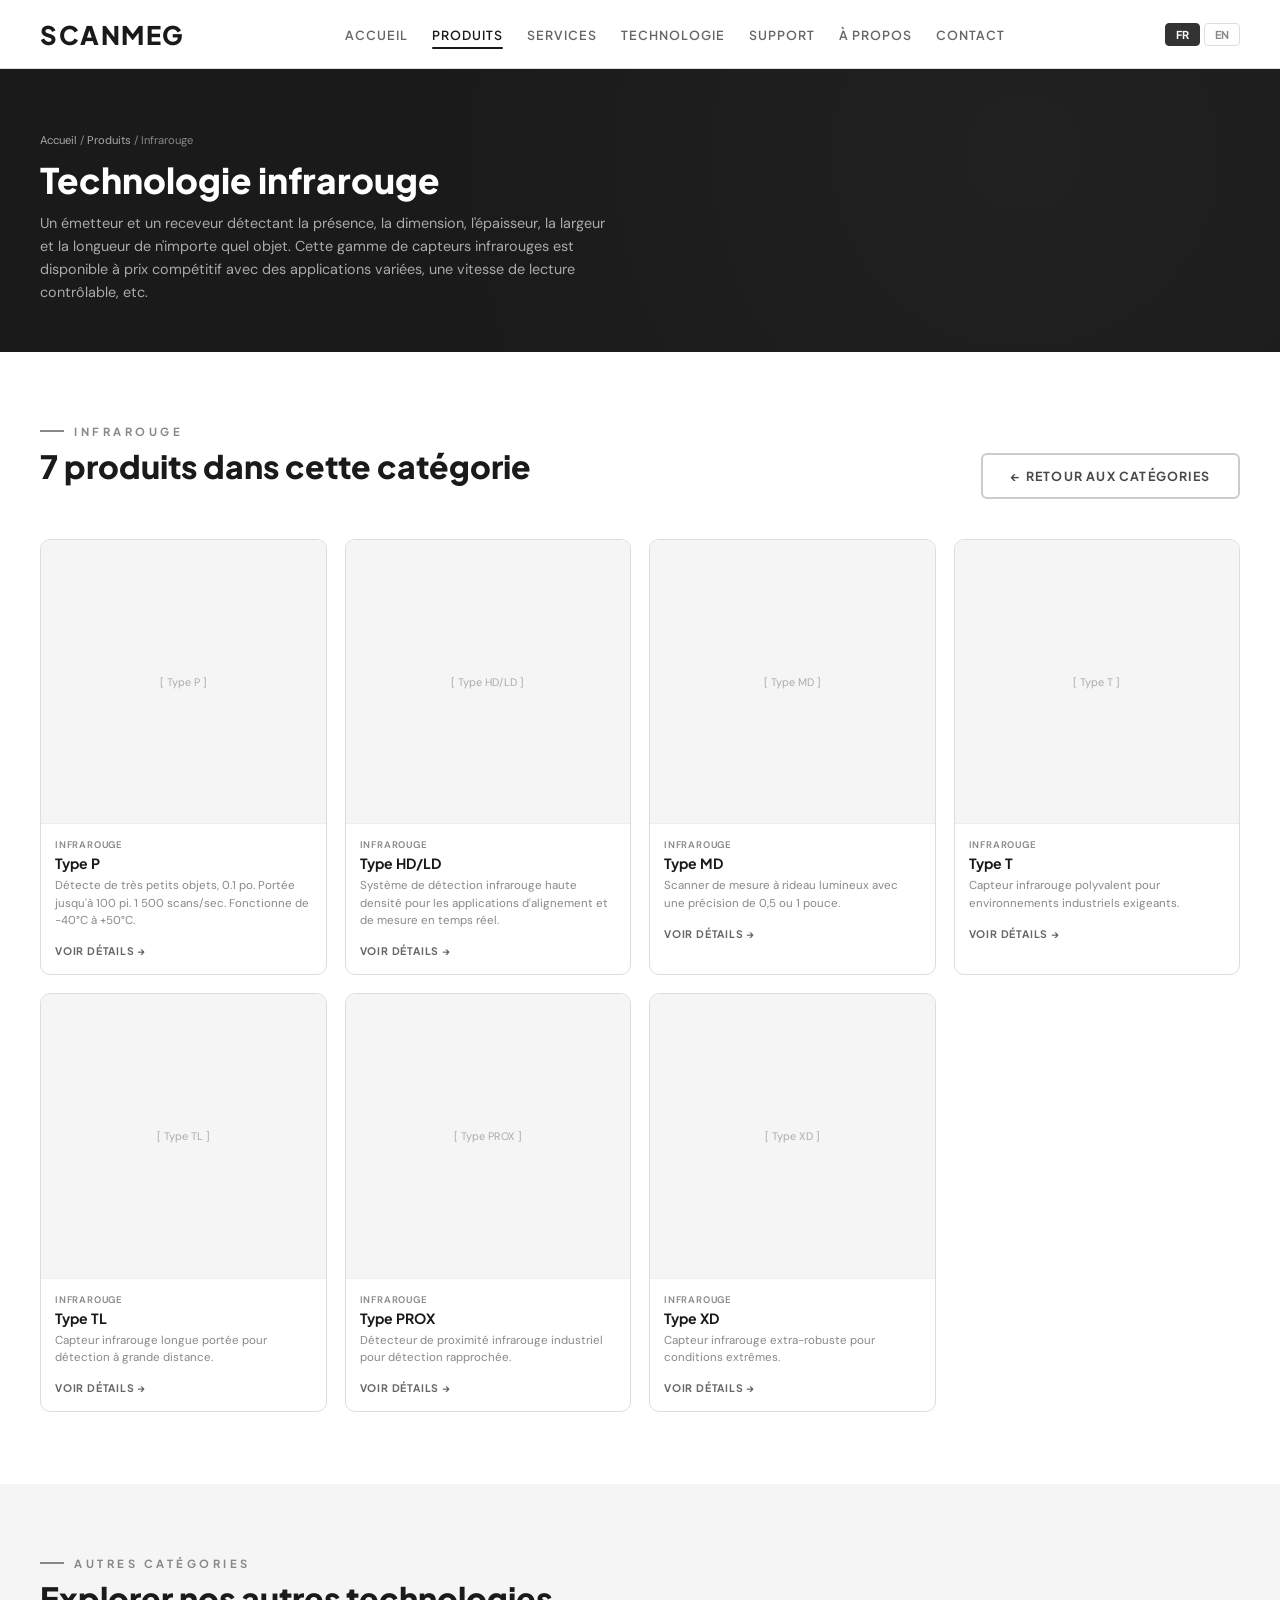
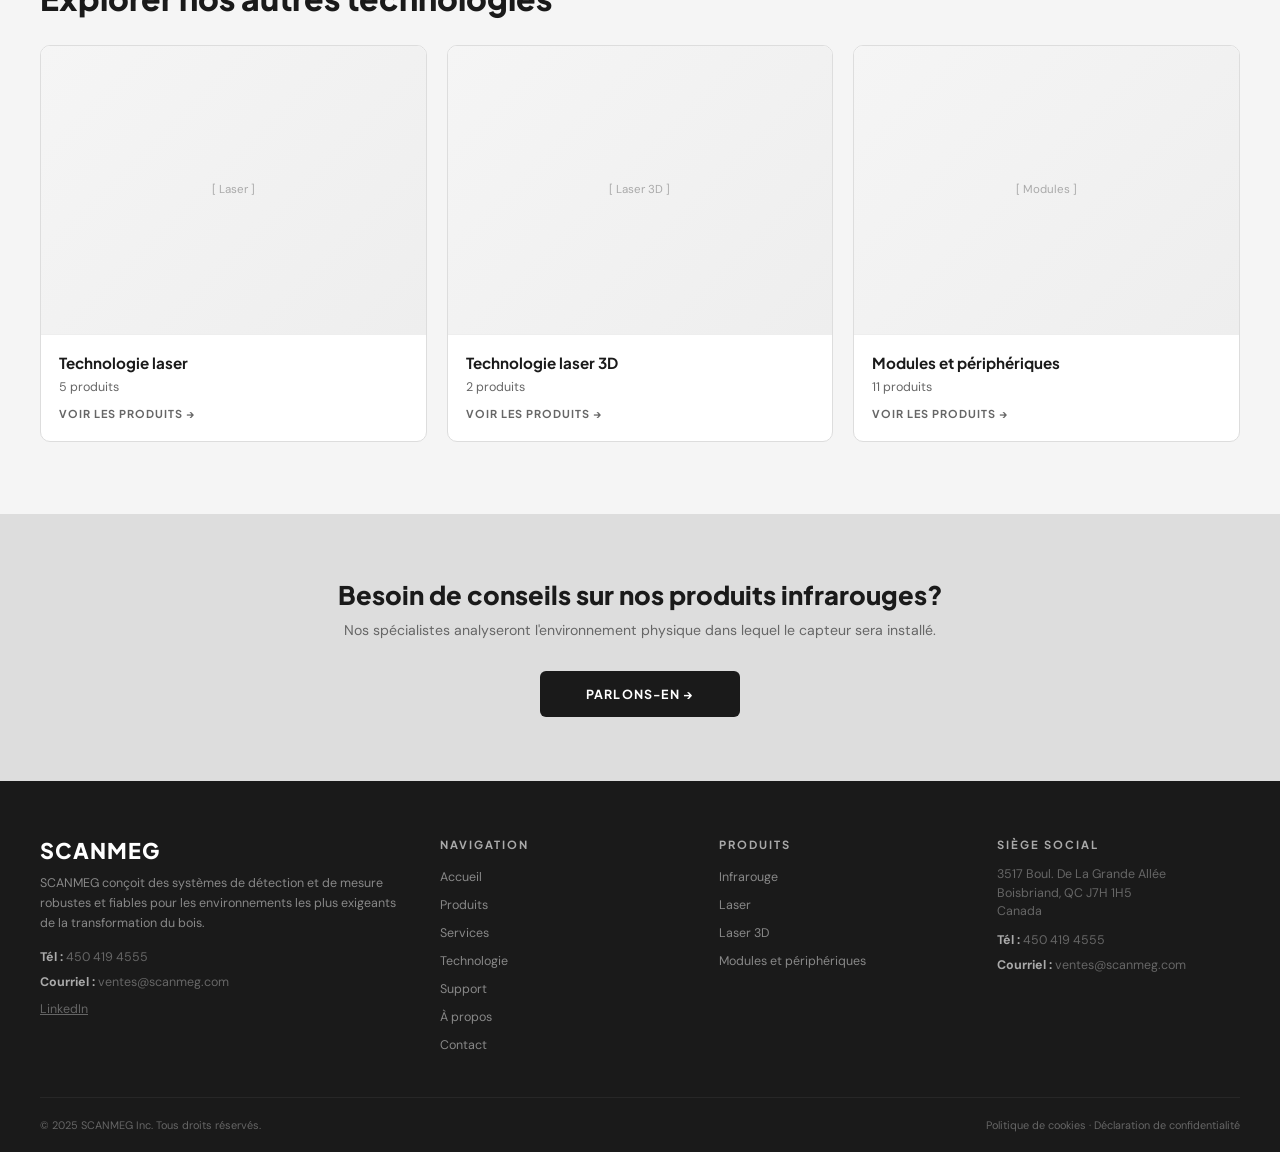
==== commit a3ade52a: "Add files via upload" ====
--- a/categorie-infrarouge.html
+++ b/categorie-infrarouge.html
@@ -56,7 +56,7 @@
     <div class="p-grid">
 
       <div class="p-card">
-        <div class="p-card-img"><div class="p-badge">Infrarouge</div>[ Type P ]</div>
+        <div class="p-card-img">[ Type P ]</div>
         <div class="p-card-body">
           <div class="p-card-cat">Infrarouge</div>
           <h3>Type P</h3>
@@ -66,7 +66,7 @@
       </div>
 
       <div class="p-card">
-        <div class="p-card-img"><div class="p-badge">Infrarouge</div>[ Type HD/LD ]</div>
+        <div class="p-card-img">[ Type HD/LD ]</div>
         <div class="p-card-body">
           <div class="p-card-cat">Infrarouge</div>
           <h3>Type HD/LD</h3>
@@ -76,7 +76,7 @@
       </div>
 
       <div class="p-card">
-        <div class="p-card-img"><div class="p-badge">Infrarouge</div>[ Type MD ]</div>
+        <div class="p-card-img">[ Type MD ]</div>
         <div class="p-card-body">
           <div class="p-card-cat">Infrarouge</div>
           <h3>Type MD</h3>
@@ -86,7 +86,7 @@
       </div>
 
       <div class="p-card">
-        <div class="p-card-img"><div class="p-badge">Infrarouge</div>[ Type T ]</div>
+        <div class="p-card-img">[ Type T ]</div>
         <div class="p-card-body">
           <div class="p-card-cat">Infrarouge</div>
           <h3>Type T</h3>
@@ -96,7 +96,7 @@
       </div>
 
       <div class="p-card">
-        <div class="p-card-img"><div class="p-badge">Infrarouge</div>[ Type TL ]</div>
+        <div class="p-card-img">[ Type TL ]</div>
         <div class="p-card-body">
           <div class="p-card-cat">Infrarouge</div>
           <h3>Type TL</h3>
@@ -106,7 +106,7 @@
       </div>
 
       <div class="p-card">
-        <div class="p-card-img"><div class="p-badge">Infrarouge</div>[ Type PROX ]</div>
+        <div class="p-card-img">[ Type PROX ]</div>
         <div class="p-card-body">
           <div class="p-card-cat">Infrarouge</div>
           <h3>Type PROX</h3>
@@ -116,7 +116,7 @@
       </div>
 
       <div class="p-card">
-        <div class="p-card-img"><div class="p-badge">Infrarouge</div>[ Type XD ]</div>
+        <div class="p-card-img">[ Type XD ]</div>
         <div class="p-card-body">
           <div class="p-card-cat">Infrarouge</div>
           <h3>Type XD</h3>
@@ -170,7 +170,7 @@
 <div class="cta">
   <h2>Besoin de conseils sur nos produits infrarouges?</h2>
   <p>Nos spécialistes analyseront l'environnement physique dans lequel le capteur sera installé.</p>
-  <a href="contact.html" class="btn btn-dark">Parlons-en →</a>
+  <div class="cta-btns"><a href="contact.html" class="btn btn-dark">Parlons-en →</a></div>
 </div>
 
 
@@ -182,8 +182,7 @@
       <p class="ftr-desc">SCANMEG conçoit des systèmes de détection et de mesure robustes et fiables pour les environnements les plus exigeants de la transformation du bois.</p>
       <p class="ftr-info"><strong>Tél :</strong> 450 419 4555</p>
       <p class="ftr-info"><strong>Courriel :</strong> ventes@scanmeg.com</p>
-      <a href="#" class="ftr-info">Linkedin</a> / 
-      <a href="#" class="ftr-info">Facebook</a>
+      <a href="#" class="ftr-info">LinkedIn</a>
     </div>
     <div class="ftr-col">
       <h4>Navigation</h4>
@@ -209,10 +208,8 @@
     <div class="ftr-col">
       <h4>Siège social</h4>
       <p class="ftr-info">3517 Boul. De La Grande Allée<br>Boisbriand, QC J7H 1H5<br>Canada</p>
-      <h4 style="margin-top:16px;">Bureaux</h4>
-      <p class="ftr-info">SCANMEG West — Surrey, BC</p>
-      <p class="ftr-info">SCANMEG Europe — France</p>
-      <p class="ftr-info">SCANMEG Japon</p>
+      <p class="ftr-info" style="margin-top:10px;"><strong>Tél :</strong> 450 419 4555</p>
+      <p class="ftr-info"><strong>Courriel :</strong> ventes@scanmeg.com</p>
     </div>
   </div>
   <div class="ftr-bot">
--- a/wireframe.css
+++ b/wireframe.css
@@ -146,9 +146,12 @@
 .testi-auth { font-family:var(--font-heading); font-size:.78rem; font-weight:700; color:#888; }
 
 /* ══════ CTA BAND ══════ */
-.cta { background:#ddd; padding:44px 40px; text-align:center; }
+.cta { background:#ddd; padding:64px 40px; text-align:center; }
 .cta h2 { font-family:var(--font-heading); font-size:1.6rem; font-weight:800; color:var(--navy); margin-bottom:10px; }
-.cta p { color:var(--slate-600); margin-bottom:20px; font-size:.88rem; }
+.cta p { color:var(--slate-600); margin-bottom:32px; font-size:.88rem; }
+.cta-btns { display:flex; flex-direction:row; gap:20px; justify-content:center; flex-wrap:wrap; }
+.cta-btns .btn { justify-content:center; }
+.cta-btns .btn { min-width:200px; justify-content:center; }
 
 /* ══════ FOOTER ══════ */
 .ftr { background:var(--navy); padding:56px 40px 20px; }
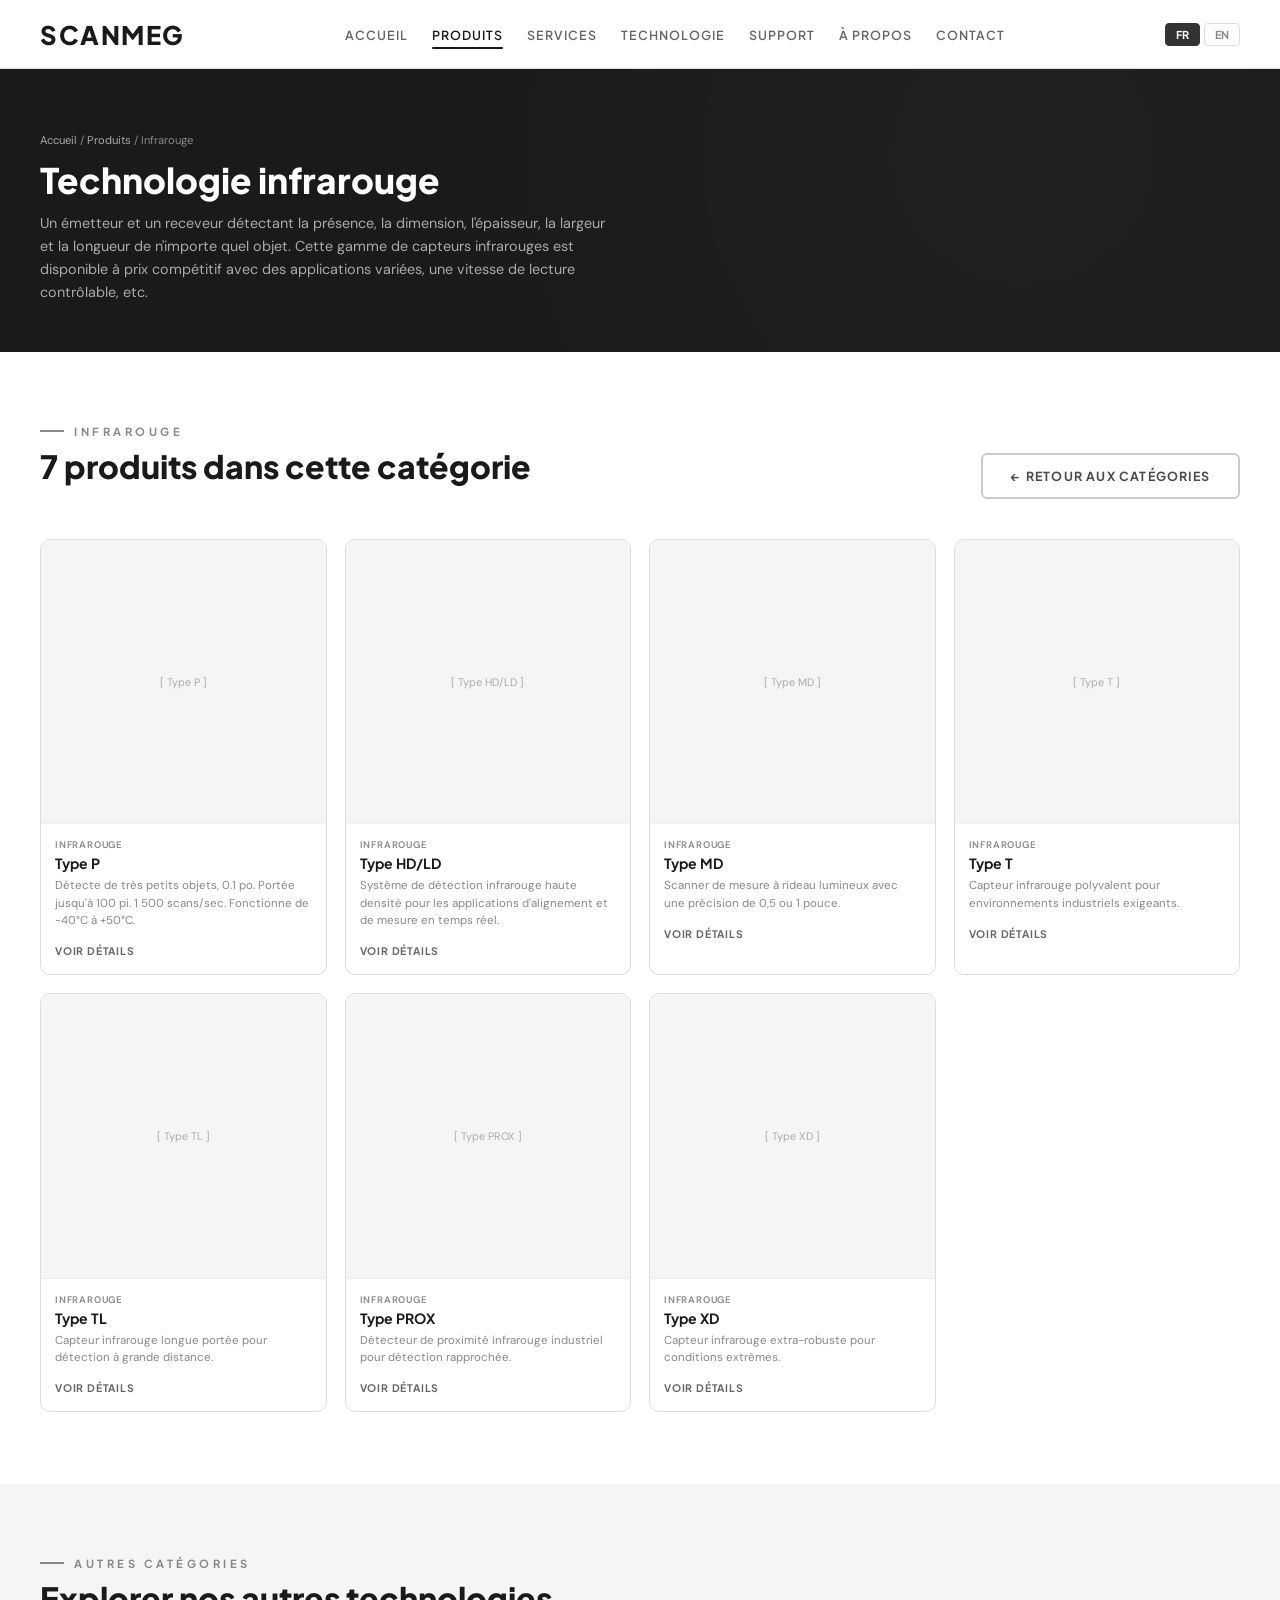
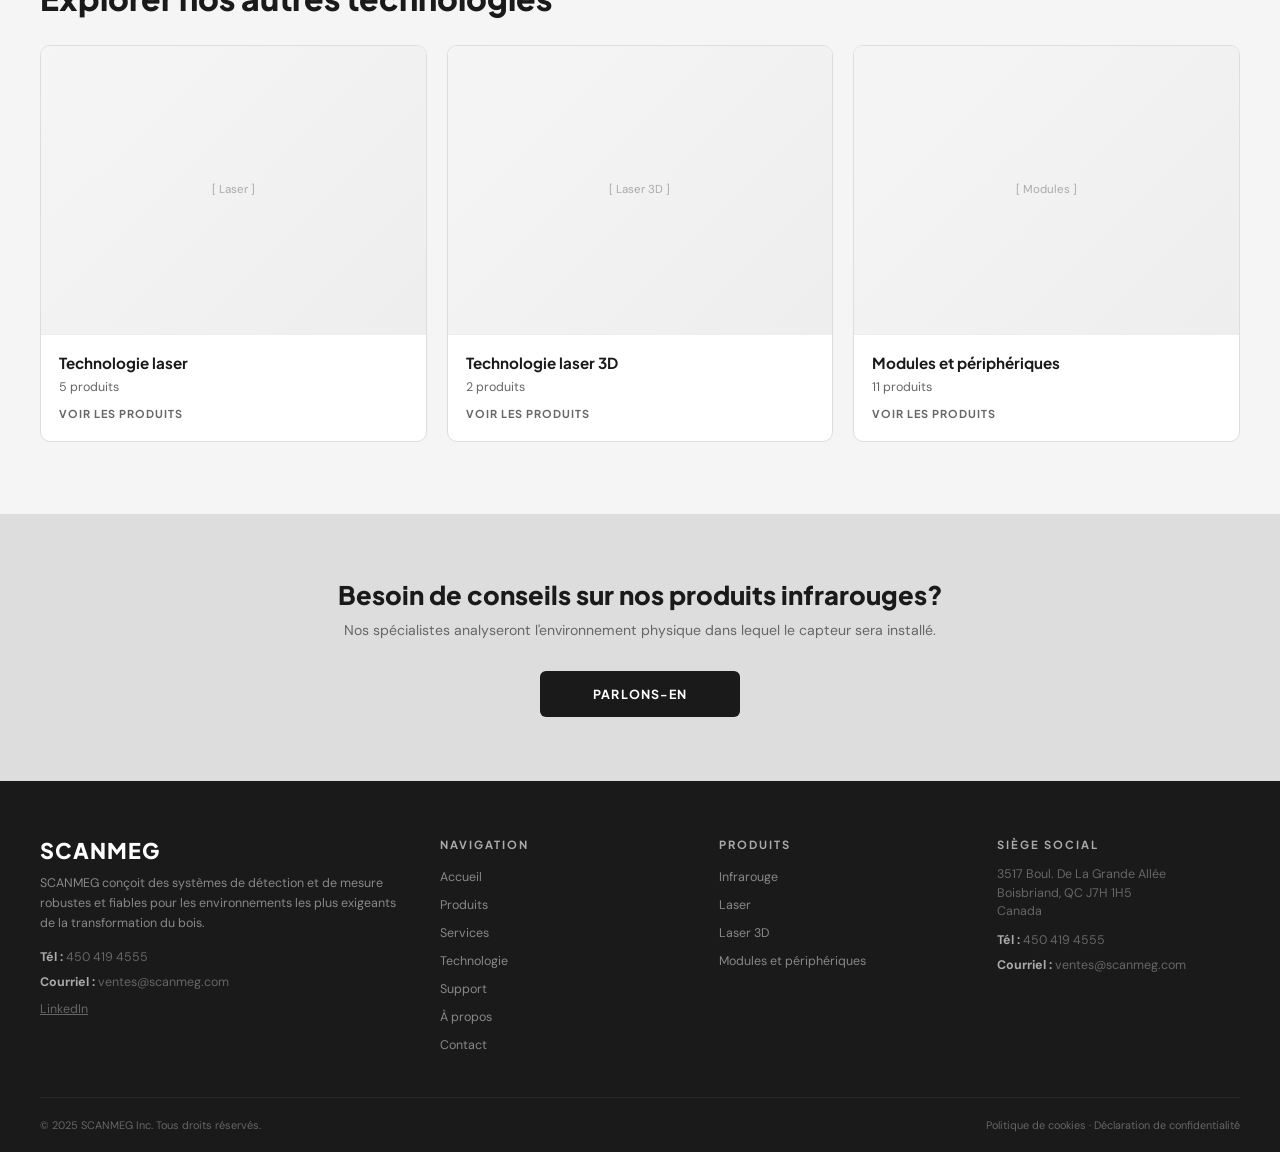
==== commit e416c446: "Add files via upload" ====
--- a/categorie-infrarouge.html
+++ b/categorie-infrarouge.html
@@ -61,7 +61,7 @@
           <div class="p-card-cat">Infrarouge</div>
           <h3>Type P</h3>
           <p>Détecte de très petits objets, 0.1 po. Portée jusqu'à 100 pi. 1 500 scans/sec. Fonctionne de -40°C à +50°C.</p>
-          <a href="fiche-produit.html" class="p-card-act">Voir détails →</a>
+          <a href="fiche-produit.html" class="p-card-act">Voir détails</a>
         </div>
       </div>
 
@@ -71,7 +71,7 @@
           <div class="p-card-cat">Infrarouge</div>
           <h3>Type HD/LD</h3>
           <p>Système de détection infrarouge haute densité pour les applications d'alignement et de mesure en temps réel.</p>
-          <a href="fiche-produit.html" class="p-card-act">Voir détails →</a>
+          <a href="fiche-produit.html" class="p-card-act">Voir détails</a>
         </div>
       </div>
 
@@ -81,7 +81,7 @@
           <div class="p-card-cat">Infrarouge</div>
           <h3>Type MD</h3>
           <p>Scanner de mesure à rideau lumineux avec une précision de 0,5 ou 1 pouce.</p>
-          <a href="fiche-produit.html" class="p-card-act">Voir détails →</a>
+          <a href="fiche-produit.html" class="p-card-act">Voir détails</a>
         </div>
       </div>
 
@@ -91,7 +91,7 @@
           <div class="p-card-cat">Infrarouge</div>
           <h3>Type T</h3>
           <p>Capteur infrarouge polyvalent pour environnements industriels exigeants.</p>
-          <a href="fiche-produit.html" class="p-card-act">Voir détails →</a>
+          <a href="fiche-produit.html" class="p-card-act">Voir détails</a>
         </div>
       </div>
 
@@ -101,7 +101,7 @@
           <div class="p-card-cat">Infrarouge</div>
           <h3>Type TL</h3>
           <p>Capteur infrarouge longue portée pour détection à grande distance.</p>
-          <a href="fiche-produit.html" class="p-card-act">Voir détails →</a>
+          <a href="fiche-produit.html" class="p-card-act">Voir détails</a>
         </div>
       </div>
 
@@ -111,7 +111,7 @@
           <div class="p-card-cat">Infrarouge</div>
           <h3>Type PROX</h3>
           <p>Détecteur de proximité infrarouge industriel pour détection rapprochée.</p>
-          <a href="fiche-produit.html" class="p-card-act">Voir détails →</a>
+          <a href="fiche-produit.html" class="p-card-act">Voir détails</a>
         </div>
       </div>
 
@@ -121,7 +121,7 @@
           <div class="p-card-cat">Infrarouge</div>
           <h3>Type XD</h3>
           <p>Capteur infrarouge extra-robuste pour conditions extrêmes.</p>
-          <a href="fiche-produit.html" class="p-card-act">Voir détails →</a>
+          <a href="fiche-produit.html" class="p-card-act">Voir détails</a>
         </div>
       </div>
 
@@ -142,7 +142,7 @@
         <div class="cat-c-body">
           <h3>Technologie laser</h3>
           <p>5 produits</p>
-          <a href="categorie-laser.html" class="cat-c-link">Voir les produits →</a>
+          <a href="categorie-laser.html" class="cat-c-link">Voir les produits</a>
         </div>
       </div>
       <div class="cat-c">
@@ -150,7 +150,7 @@
         <div class="cat-c-body">
           <h3>Technologie laser 3D</h3>
           <p>2 produits</p>
-          <a href="categorie-laser3d.html" class="cat-c-link">Voir les produits →</a>
+          <a href="categorie-laser3d.html" class="cat-c-link">Voir les produits</a>
         </div>
       </div>
       <div class="cat-c">
@@ -158,7 +158,7 @@
         <div class="cat-c-body">
           <h3>Modules et périphériques</h3>
           <p>11 produits</p>
-          <a href="categorie-modules.html" class="cat-c-link">Voir les produits →</a>
+          <a href="categorie-modules.html" class="cat-c-link">Voir les produits</a>
         </div>
       </div>
     </div>
@@ -170,7 +170,7 @@
 <div class="cta">
   <h2>Besoin de conseils sur nos produits infrarouges?</h2>
   <p>Nos spécialistes analyseront l'environnement physique dans lequel le capteur sera installé.</p>
-  <div class="cta-btns"><a href="contact.html" class="btn btn-dark">Parlons-en →</a></div>
+  <div class="cta-btns"><a href="contact.html" class="btn btn-dark">Parlons-en</a></div>
 </div>
 
 
--- a/wireframe.css
+++ b/wireframe.css
@@ -52,6 +52,8 @@
 .nav a.on { color:var(--navy); }
 .nav a.on::after { content:''; position:absolute; bottom:-2px; left:0; right:0; height:2px; background:var(--navy); border-radius:2px; }
 .hdr-right { display:flex; align-items:center; gap:14px; }
+.hdr-btns { display:flex; gap:8px; }
+@media(max-width:1024px){ .hdr-btns { display:none; } }
 .lang-sw { display:flex; gap:4px; }
 .lang-sw button { font-family:var(--font-heading); font-size:.68rem; font-weight:700; padding:4px 10px; border-radius:4px; border:1px solid var(--slate-200); background:var(--white); color:var(--slate-500); cursor:pointer; transition:.15s; }
 .lang-sw button.on { background:var(--slate-800); border-color:var(--slate-800); color:var(--white); }
